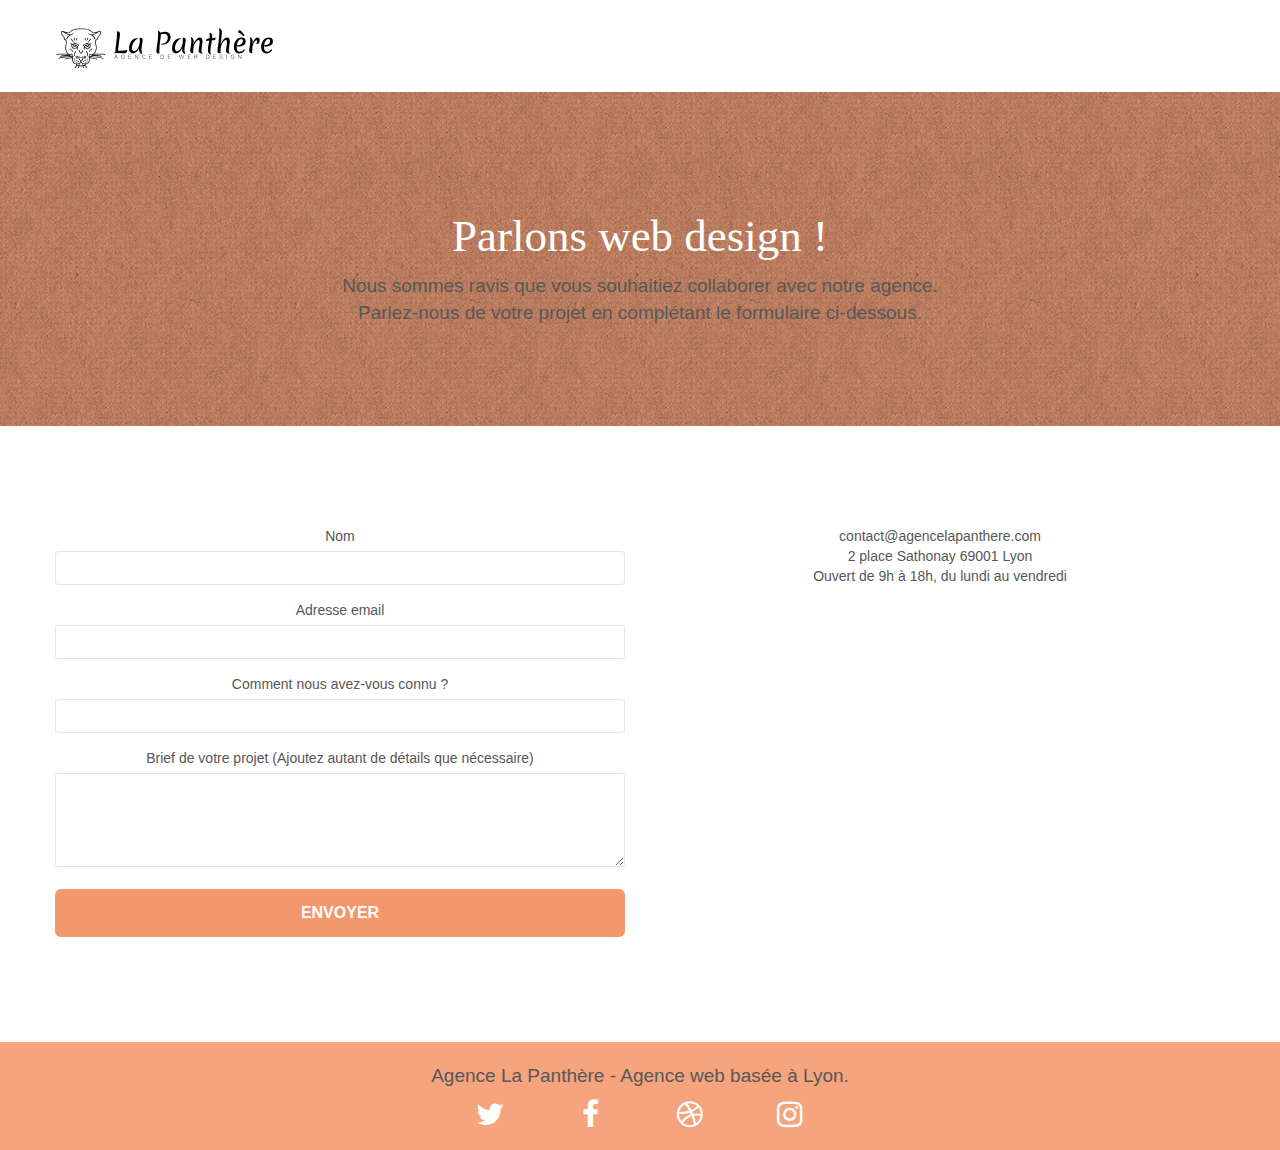
==== page2.html @ 65e898bb "first commit" ====
<!doctype html>
<html lang="fr">

<head>
	<meta charset="utf-8">
	<meta name="robot" content="index, follow">
	<meta name="description"
		content="La Panthère est une agence de web design, basée à Lyon, qui aide les entreprises à devenir attractives et visibles sur internet. Une bonne communication est la clé du succès.">
	<meta name="viewport" content="width=device-width, initial-scale=1.0, viewport-fit=cover">
	<link rel="shortcut icon" type="image/png" href="favicon.jpg">

	<link rel="stylesheet" type="text/css" href="./css/bootstrap.css">
	<link rel="stylesheet" type="text/css" href="style.css">
	<link rel="stylesheet" type="text/css" href="./css/font-awesome.css">
	<link rel="stylesheet" type="text/css" href="./css/et-line.css">


	<script src="./js/jquery-2.1.0.js"></script>
	<script src="./js/bootstrap.js"></script>
	<script src="./js/blocs.js"></script>
	<script src="./js/jqBootstrapValidation.js"></script>
	<script src="./js/formHandler.js"></script>
	<title>page2</title>

</head>

<body>
	<div class="page-container">
		<div class="bloc bgc-white l-bloc " id="bloc-0">
			<div class="container bloc-sm">
				<nav class="navbar row">
					<div class="navbar-header">
						<a class="navbar-brand" href="index.html"><img src="img/agence-la-panthere-monochrome.svg"
								alt="atlanta web design logo" height="40" /></a>
					</div>

				</nav>
			</div>
		</div>

		<div class="bloc bg-dots-bg bg-repeat bgc-atomic-tangerine d-bloc bloc-bg-texture texture-paper" id="bloc-6">
			<div class="container bloc-lg">
				<div class="row">
					<div class="col-sm-12 black">
						<h1 class="text-center hero-bloc-text">
							Parlons web design !
						</h1>
						<p class="text-center mg-lg tc-white tight-width-whitespace black">
							Nous sommes ravis que vous souhaitiez collaborer avec notre agence.<br>
							Parlez-nous de votre projet en complétant le formulaire ci-dessous.
						</p>
					</div>
				</div>
			</div>
		</div>
		<div class="bloc bgc-white l-bloc" id="bloc-7">
			<div class="container bloc-lg">
				<div class="row">
					<div class="col-sm-6">
						<form id="form_1" novalidate success-msg="Your message has been sent."
							fail-msg="Sorry it seems that our mail server is not responding, Sorry for the inconvenience!">
							<div class="form-group">
								<label for="name">
									Nom
								</label>
								<input id="name" class="form-control" required />
							</div>
							<div class="form-group">
								<label for="mail">
									Adresse email
								</label>
								<input id="email" class="form-control" type="email" required />
							</div>
							<div class="form-group">
								<label for="init">
									Comment nous avez-vous connu ?
								</label>
								<input class="form-control" type="email" required id="input_504" />
							</div>
							<div class="form-group">
								<label for="brief">
									Brief de votre projet (Ajoutez autant de détails que nécessaire)<br>
								</label><textarea id="message" class="form-control" rows="4" cols="50"
									required></textarea>
							</div>
							<button class="bloc-button btn btn-lg btn-block cta-hero btn-atomic-tangerine"
								type="submit">
								Envoyer
							</button>
						</form>
					</div>
					<div class="col-sm-6">
						<p>
							contact@agencelapanthere.com<br>2 place Sathonay 69001 Lyon<br>Ouvert de 9h à 18h, du lundi
							au vendredi<br>
						</p>
					</div>
				</div>
			</div>
		</div>
		<a class="bloc-button btn btn-d scrollToTop" onclick="scrollToTarget('1')"><span
				class="fa fa-chevron-up"></span></a>
		<div class="bloc bgc-atomic-tangerine d-bloc" id="bloc-8">
			<div class="container bloc-sm">
				<div class="row">
					<div class="col-sm-12">
						<p class="text-center black">
							Agence La Panthère - Agence web basée à Lyon.<br>
						</p>
						<div class="row row-no-gutters social">
							<div class="col-sm-3">
								<div class="text-center">
									<a class="social" href="https://twitter.com/?lang=fr"><span
											class="fa fa-twitter icon-md"></span></a>
								</div>
							</div>
							<div class="col-sm-3">
								<div class="text-center">
									<a class="social" href="https://fr-fr.facebook.com/"><span
											class="fa fa-facebook icon-md"></span></a>
								</div>
							</div>
							<div class="col-sm-3">
								<div class="text-center">
									<a class="social" href="https://dribbble.com/"><span
											class="fa fa-dribbble icon-md"></span></a>
								</div>
							</div>
							<div class="col-sm-3">
								<div class="text-center">
									<a class="social" href="https://www.instagram.com/?hl=fr"><span
											class="fa fa-instagram icon-md"></span></a>
								</div>
							</div>
						</div>
					</div>
				</div>
			</div>
		</div>
	</div>
</body>

</html>
---- style.css ----
body {
    margin: 0;
    padding: 0;
    background: #FFF;
    overflow-x: hidden;
    -webkit-font-smoothing: antialiased;
    -moz-osx-font-smoothing: grayscale;
}

a,
button {
    transition: all .3s ease-in-out;
    outline: none!important;
}

a:hover {
    text-decoration: none;
    cursor: pointer;
}

#page-loading-blocs-notifaction {
    position: fixed;
    top: 0;
    bottom: 0;
    width: 100%;
    z-index: 100000;
    background: #FFFFFF url("img/pageload-spinner.gif") no-repeat center center;
}

.bloc {
    width: 100%;
    clear: both;
    background: 50% 50% no-repeat;
    padding: 0 50px;
    -webkit-background-size: cover;
    -moz-background-size: cover;
    -o-background-size: cover;
    background-size: cover;
    position: relative;
}

.bloc .container {
    padding-left: 0;
    padding-right: 0;
}

.bloc-lg {
    text-align: center;
    display: block;
    padding: 100px 50px;
}

.bloc-md {
    padding: 50px;
}

.bloc-sm {
    padding: 20px 50px;
}

.bg-center,
.bg-l-edge,
.bg-r-edge,
.bg-t-edge,
.bg-b-edge,
.bg-tl-edge,
.bg-bl-edge,
.bg-tr-edge,
.bg-br-edge,
.bg-repeat {
    -webkit-background-size: auto!important;
    -moz-background-size: auto!important;
    -o-background-size: auto!important;
    background-size: auto!important;
}

.bg-repeat {
    background: repeat;
}

.bg-t-edge {
    background: top no-repeat;
}

.bloc-bg-texture::before {
    content: "";
    background-size: 2px 2px;
    position: absolute;
    top: 0;
    bottom: 0;
    left: 0;
    right: 0;
}

.texture-paper::before {
    background: url("img/texture-paper.png");
    background-size: 280px 280px;
}

.b-parallax {
    background-attachment: fixed;
}

.d-bloc {
    color: black;
}

.d-bloc button:hover {
    color: black;
}

.d-bloc .icon-round,
.d-bloc .icon-square,
.d-bloc .icon-rounded,
.d-bloc .icon-semi-rounded-a,
.d-bloc .icon-semi-rounded-b {
    border-color: black;
}

.d-bloc .divider-h span {
    border-color: black;
}
/*
.d-bloc .a-btn,
.d-bloc .navbar a,
.d-bloc .navbar-brand,
.d-bloc a .icon-sm,
.d-bloc a .icon-md,
.d-bloc a .icon-lg,
.d-bloc a .icon-xl,
.d-bloc h1 a,
/*.d-bloc h2 a,*/
.d-bloc h3 a,
.d-bloc h4 a,
.d-bloc h5 a,
.d-bloc h6 a,
.d-bloc p a {
    color: black;
}
*/
.d-bloc .a-btn:hover,
.d-bloc .navbar a:hover,
.d-bloc .navbar-brand:hover,
.d-bloc a:hover .icon-sm,
.d-bloc a:hover .icon-md,
.d-bloc a:hover .icon-lg,
.d-bloc a:hover .icon-xl,
.d-bloc h1 a:hover,
.d-bloc h2 a:hover,
.d-bloc h3 a:hover,
.d-bloc h4 a:hover,
.d-bloc h5 a:hover,
.d-bloc h6 a:hover,
.d-bloc p a:hover {
    color: rgba(255, 255, 255, 1);
}

.d-bloc .navbar-toggle .icon-bar {
    background: rgba(255, 255, 255, 1);
}

.d-bloc .btn-wire,
.d-bloc .btn-wire:hover {
    color: rgba(255, 255, 255, 1);
    border-color: rgba(255, 255, 255, 1);
}

.d-bloc .panel {
    color: rgba(0, 0, 0, .5);
}

.d-bloc .panel button:hover {
    color: rgba(0, 0, 0, .7);
}

.d-bloc .panel icon {
    border-color: rgba(0, 0, 0, .7);
}

.d-bloc .panel .divider-h span {
    border-color: rgba(0, 0, 0, .1);
}

.d-bloc .panel .a-btn {
    color: rgba(0, 0, 0, .6);
}

.d-bloc .panel .a-btn:hover {
    color: rgba(0, 0, 0, 1);
}

.d-bloc .panel .btn-wire,
.d-bloc .panel .btn-wire:hover {
    color: rgba(0, 0, 0, .7);
    border-color: rgba(0, 0, 0, .3);
}

.d-bloc .panel,
.l-bloc {
    color: rgba(0, 0, 0, .5);
}

.d-bloc .panel button:hover,
.l-bloc button:hover {
    color: rgba(0, 0, 0, .7);
}

.l-bloc .icon-round,
.l-bloc .icon-square,
.l-bloc .icon-rounded,
.l-bloc .icon-semi-rounded-a,
.l-bloc .icon-semi-rounded-b {
    border-color: rgba(0, 0, 0, .7);
}

.d-bloc .panel .divider-h span,
.l-bloc .divider-h span {
    border-color: rgba(0, 0, 0, .1);
}

.d-bloc .panel .a-btn,
.l-bloc .a-btn,
.l-bloc .navbar a,
.l-bloc .navbar-brand,
.l-bloc a .icon-sm,
.l-bloc a .icon-md,
.l-bloc a .icon-lg,
.l-bloc a .icon-xl,
.l-bloc h1 a,
.l-bloc h2 a,
.l-bloc h3 a,
.l-bloc h4 a,
.l-bloc h5 a,
.l-bloc h6 a,
.l-bloc p a {
    color: rgba(0, 0, 0, .6);
}

.d-bloc .panel .a-btn:hover,
.l-bloc .a-btn:hover,
.l-bloc .navbar a:hover,
.l-bloc .navbar-brand:hover,
.l-bloc a:hover .icon-sm,
.l-bloc a:hover .icon-md,
.l-bloc a:hover .icon-lg,
.l-bloc a:hover .icon-xl,
.l-bloc h1 a:hover,
.l-bloc h2 a:hover,
.l-bloc h3 a:hover,
.l-bloc h4 a:hover,
.l-bloc h5 a:hover,
.l-bloc h6 a:hover,
.l-bloc p a:hover {
    color: rgba(0, 0, 0, 1);
}

.l-bloc .navbar-toggle .icon-bar {
    color: rgba(0, 0, 0, .6);
}

.d-bloc .panel .btn-wire,
.d-bloc .panel .btn-wire:hover,
.l-bloc .btn-wire,
.l-bloc .btn-wire:hover {
    color: rgba(0, 0, 0, .7);
    border-color: rgba(0, 0, 0, .3);
}

.voffset {
    margin-top: 30px;
}

.voffset-lg {
    margin-top: 80px;
}

.row-no-gutters {
    margin-right: 0;
    margin-left: 0;
}
.col-sm-12 {
    color: #FFFFFF;
}

.col-sm-3 {
    color: #575757;
}
.fa {
    color: white;
}
.black {
    color: #000000;
    font-size: 19px;
}

.row.row-no-gutters > [class^="col-"],
.row.row-no-gutters > [class*=" col-"] {
    padding-right: 0;
    padding-left: 0;
}

#bloc-1-hero h1 {
    font-size: 32px;
}

.navbar {
    margin-bottom: 0;
    z-index: 1;
}

.navbar-brand {
    height: auto;
    padding: 3px 15px;
    font-size: 25px;
    font-weight: normal;
    font-weight: 600;
    line-height: 44px;
}

.navbar-brand img {
    max-height: 200px;
    margin: 0 5px 0 0;
    display: inline;
}

.navbar-brand img[src$=svg] {
    min-width: 100px;
}

.nav-center .navbar-brand img {
    margin: 0;
}

.navbar .nav {
    padding-top: 2px;
    margin-right: 20px;
   float: right;
    z-index: 1;
}

.nav > li {
    float: left;
    margin-top: 4px;
    font-size: 16px;
    margin-right: 5px;
}

.navbar-nav .open .dropdown-menu > li > a {
    text-align: inherit;
}

.nav > li a:hover,
.nav > li a:focus {
    background: transparent;
}

.navbar-toggle {
    margin: 10px 10px 0 0;
    border: 0px;
}

.navbar-toggle:hover {
    background: transparent!important;
}

.navbar-toggle .icon-bar {
    background-color: rgba(0, 0, 0, .5);
    width: 26px;
}

.nav-invert .navbar .nav {
    float: left;
}

.nav-invert .navbar-header,
.nav-invert .navbar-brand {
    float: right;
    position: relative;
    z-index: 2;
}
.italic {
    font-style: italic;
    font-size: 20px;
}
.auteur {
    font-size: 20px;
  
}

.policetextimg {
    font-size: 20px;
}

.collaboration {
    font-size: 16px;
}
.travail {
    font-size: 22px;
}

@media (min-width: 768px) {
    .site-navigation {
        position: absolute;
        top: 50%;
       right: 20px;
        transform: translate(0, -50%);
        -webkit-transform: translateY(-50%);
    }
    .nav > li .dropdown-menu a,
    .nav > li .dropdown-menu a:hover {
        color: #484848;
    }
    .nav-invert .site-navigation {
        left: 0;
        right: 0;
    }
    .nav-center {
        text-align: center;
    }
    .nav-center .navbar-header {
        width: 100%;
    }
    .nav-center .navbar-header,
    .nav-center .navbar-brand,
    .nav-center .nav > li {
        float: none;
        display: inline-block;
    }
    .nav-center .site-navigation {
        position: relative;
        width: 100%;
        right: 0;
        margin-right: 0px;
        margin-top: 20px;
    }
    .nav-center.mini-nav .navbar-toggle {
        float: none;
        margin: 10px auto 0;
    }
}

.nav > li > .dropdown a {
    background: none!important;
    display: block;
    padding: 14px 15px;
}

nav .caret {
    margin: 0 5px;
}

.dropdown-menu .dropdown-menu {
    top: -8px;
    left: 100%;
}

.dropdown-menu .dropmenu-flow-right {
    top: 100%;
    left: 0;
    margin-left: -1px;
    border-top-left-radius: 0;
    border-top-right-radius: 0;
}

.dropdown-menu .dropdown span {
    border: 4px solid black;
    border-top-color: transparent;
    border-right-color: transparent;
    border-bottom-color: transparent;
    margin: 6px -5px 0 0!important;
    float: right;
}

.mg-md {
    margin-top: 10px;
    margin-bottom: 20px;
    color: #FFF;
}

.mg-lg {
    margin-top: 10px;
    margin-bottom: 40px;
}

.btn {
    margin: 0 5px 5px 0;
}

.btn.pull-right {
    margin: 0 0 5px 5px;
}

.btn-d,
.btn-d:hover,
.btn-d:focus {
    color: #FFF;
    background: rgba(0, 0, 0, .3);
}

button {
    outline: none!important;
}

.btn-rd {
    border-radius: 40px;
}

.btn-clean {
    border: 1px solid rgba(0, 0, 0, .08);
    border-bottom-color: rgba(0, 0, 0, .1);
    text-shadow: 0 1px 0 rgba(0, 0, 1, .1);
    box-shadow: 0 1px 3px rgba(0, 0, 1, .25), inset 0 1px 0 0 rgba(255, 255, 255, .15);
}

.icon-md {
    font-size: 30px!important;
}

.icon-lg {
    font-size: 60px!important;
}

.sm-shadow {
    text-shadow: 0 1px 2px rgba(0, 0, 0, .3);
}

.panel-sq,
.panel-sq .panel-heading,
.panel-sq .panel-footer {
    border-radius: 0;
}

.panel-rd {
    border-radius: 30px;
}

.panel-rd .panel-heading {
    border-radius: 29px 29px 0 0;
}

.panel-rd .panel-footer {
    border-radius: 0 0 29px 29px;
}

.form-control {
    border-color: rgba(0, 0, 0, .1);
    box-shadow: none;
}

.scrollToTop {
    width: 40px;
    height: 40px;
    position: fixed;
    bottom: 20px;
    right: 20px;
    opacity: 0;
    z-index: 500;
    transition: all .3s ease-in-out;
}

.scrollToTop span {
    margin-top: 6px;
}

.showScrollTop {
    font-size: 14px;
    opacity: 1;
}

a[data-lightbox] {
    position: relative;
    display: block;
    text-align: center;
}

a[data-lightbox]:hover::before {
    content: "+";
    font-family: "HelveticaNeue-Light", "Helvetica Neue Light", "Helvetica Neue", Helvetica, Arial;
    font-size: 32px;
    width: 50px;
    height: 50px;
    margin-left: -25px;
    border-radius: 50%;
    background: rgba(0, 0, 0, .6);
    color: #FFF;
    font-weight: 100;
    z-index: 1;
    position: absolute;
    top: 50%;
    transform: translateY(-50%);
    -webkit-transform: translateY(-50%);
}

a[data-lightbox]:hover img {
    opacity: 0.6;
    -webkit-animation-fill-mode: none;
    animation-fill-mode: none;
}

#lightbox-modal {
    display: flex;
    align-items: center;
}

#lightbox-modal .modal-dialog {
    width: 90%;
    max-width: 900px;
    margin: 0 auto 0;
}

#lightbox-modal .modal-dialog img {
    max-height: 90vh;
    margin: 0 auto;
}

.lightbox-caption {
    padding: 20px;
    color: #FFF;
    background: rgba(0, 0, 0, .5);
    position: absolute;
    left: 15px;
    right: 15px;
    bottom: 5px;
}

.close-lightbox {
    color: #FFF;
    font-size: 30px;
    position: absolute;
    top: 20px;
    right: 20px;
    z-index: 20;
    background: rgba(0, 0, 0, .5);
    border: none;
    line-height: 30px;
    padding: 0 9px 5px;
    opacity: 0.3;
}

.close-lightbox:hover,
.next-lightbox:hover,
.prev-lightbox:hover {
    opacity: 1.0;
    color: #FFF;
}

.next-lightbox,
.prev-lightbox {
    font-size: 20px;
    color: rgba(255, 255, 255, .9);
    background: rgba(0, 0, 0, .5);
    transition: all .2s ease-in-out;
    position: absolute;
    top: 45%;
    z-index: 1;
    opacity: 0.4;
}

.next-lightbox {
    padding: 6px 8px 1px 13px;
    right: 25px;
}

.prev-lightbox {
    padding: 6px 13px 1px 10px;
    left: 25px;
}

.snapshot-lb .modal-body {
    padding-bottom: 45px;
}

.snapshot-lb .lightbox-caption {
    padding: 0;
    color: rgba(0, 0, 0, .5);
    background: none;
}


/*h2,*/
h3,
h4,
h5,
h6,
p,
label,
.btn,
a {
    font-family: "helvetica";
    font-weight: 400;
    color: #575757!important;
}

.hero-bloc-text {
    font-size: 45px;
    color: black;
}

.hero-bloc-text-sub {
    font-size: 40px;
}

.statement-bloc-text {
    line-height: 26px;
    font-style: italic;
    font-size: 20px;
    text-align: center;
    font-weight: lighter;
    max-width: 520px;
    margin: auto auto auto auto;
}

p {
    font-size: 14px;
}
.blanc {
    color: #FFFFFF;
}

.tight-width-whitespace {
    max-width: 600px;
    margin: auto auto auto auto;
}

h1 {
    font-size: 40px;
    font-family: "Open Sans";
}

.cta-hero {
    margin-top: 22px;
    color: #FFFFFF!important;
    text-transform: uppercase;
    padding: 12px 28px 12px 28px;
    font-size: 16px;
    font-weight: 700;
}

.social {
    max-width: 400px;
    margin: auto auto auto auto;
    color: #000000;
}

h2 {
    font-size: 22px;
    line-height: 1.4em;
    color: #FFFFFF;
}

h3 {
    font-size: 15px;
    text-transform: uppercase;
    font-weight: 700;
    color: #333333!important;
}

.med-width-whitespace {
    max-width: 800px;
    margin: auto auto auto auto;
    box-shadow: 0px 0px 0px #000000;
}

h1 {
    color: white!important;
}

h4 {
    color: #333333!important;
}

.icons {
    margin-bottom: 14px;
    margin-top: 24px;
}

.white {
    color: #FFFFFF!important;
}

.portfolio-thumb {
    margin-bottom: 24px;
}

.portfolio-row {
    margin-bottom: 44px;
    margin-top: 50px;
}

.avatar {
    box-shadow: 0px 4px 9px rgba(0, 0, 0, 0.3);
}

.black-background {
    background-color: rgba(165, 147, 99, 0.7);
    padding: 40px 40px 40px 40px;
}

.bold-link {
    font-weight: 900;
    text-decoration: underline!important;
}

.bgc-white {
    background-color: #FFFFFF;
}

.bgc-dark-slate-blue {
    background-color: #364577;
}

.bgc-atomic-tangerine {
    background-color: #f5a47e;
}

h1 {
    color: #FFFFFF;
    z-index: 1;
}

.tc-white {
    color: white;
}
.legende {
    font-size: 20px;
}

.btn-atomic-tangerine {
    background: #F3976C;
    color: #FFFFFF!important;
}

.btn-atomic-tangerine:hover {
    background: #c27956!important;
    color: #FFFFFF!important;
}

.ltc-white {
    color: #FFFFFF!important;
}

.ltc-white:hover {
    color: #cccccc!important;
}

.ltc-atomic-tangerine {
    color: #c27956!important;
}

.ltc-atomic-tangerine:hover {
    color: #c27956!important;
}

.icon-dark-slate-blue {
    color: #364577!important;
    border-color: #364577!important;
}

.bg-dots-bg {
    background-image: url("img/dots-bg.png");
}

.bg-lines-h2-bg {
    background-image: url("img/lines-h2-bg.png");
}

.bg-banniere {
    background-image: url("img/agence-la-panthere.jpg");
}

.bg-presentation {
    background-image: url("img/image-de-presentation.jpg");
}

@media (max-width: 1024px) {
    .bloc {
        padding-left: 20px;
        padding-right: 20px;
    }
    .bloc.full-width-bloc,
    .bloc-tile-2.full-width-bloc .container,
    .bloc-tile-3.full-width-bloc .container,
    .bloc-tile-4.full-width-bloc .container {
        padding-left: 0;
        padding-right: 0;
    }
}

@media (max-width: 992px) and (min-width: 768px) {
    .navbar .nav {
        max-width: 80%
    }
    .nav-center.navbar .nav {
        max-width: 100%
    }
}

@media only screen and (min-width: 768px) and (max-width: 1024px) and (orientation: landscape) {
    .b-parallax {
        background-attachment: scroll;
    }
}

@media only screen and (min-width: 1024px) and (max-width: 1366px) and (-webkit-min-device-pixel-ratio: 1.5) {
    .b-parallax {
        background-attachment: scroll;
    }
}

@media (max-width: 991px) {
    .container {
        width: 100%;
    }
    .b-parallax {
        background-attachment: scroll;
    }
    .page-container,
    #hero-bloc {
        overflow-x: hidden;
        position: relative;
    }
    .bloc {
        padding-left: constant(safe-area-inset-left);
        padding-right: constant(safe-area-inset-right);
    }
    .bloc-group,
    .bloc-group .bloc {
        display: block;
        width: 100%;
    }
    .bloc-fill-screen .fill-bloc-top-edge,
    .bloc-fill-screen .fill-bloc-bottom-edge {
        padding: 0 20px;
        padding-left: constant(safe-area-inset-left);
        padding-right: constant(safe-area-inset-right);
    }
}

@media (max-width: 767px) {
    .page-container {
        overflow-x: hidden;
        position: relative;
    }
    h1,
    h2,
    h3,
    h4,
    h5,
    h6,
    p,
    #disqus_thread {
        padding-left: 10px!important;
        padding-right: 10px!important;
    }
    .b-parallax {
        background-attachment: scroll;
    }
    .navbar .nav {
        padding-top: 0;
        border-top: 1px solid rgba(0, 0, 0, .2);
        float: none!important;
    }
    .navbar.row {
        margin-left: 0;
        margin-right: 0;
    }
    .site-navigation {
        position: inherit;
        transform: none;
        -webkit-transform: none;
        -ms-transform: none;
    }
    .nav > li {
        margin-top: 0;
        border-bottom: 1px solid rgba(0, 0, 0, .1);
        background: rgba(0, 0, 0, .05);
        text-align: left;
        padding-left: 15px;
        width: 100%;
    }
    .nav > li:hover {
        background: rgba(0, 0, 0, .08);
    }
    .dropdown .dropdown a .caret {
        float: none;
        margin: 5px 0 0 10px!important;
        border: 4px solid black;
        border-bottom-color: transparent;
        border-right-color: transparent;
        border-left-color: transparent;
    }
    #hero-bloc .navbar .nav {
        background: rgba(0, 0, 0, .8);
    }
    #hero-bloc .navbar .nav a {
        color: rgba(255, 255, 255, .6);
    }
    .hero {
        padding: 50px 0;
    }
    .hero-nav {
        left: -1px;
        right: -1px;
    }
    .navbar-collapse {
        padding: 0;
        margin-right: 8px;
        overflow-x: hidden;
        -webkit-box-shadow: none;
        box-shadow: none;
    }
    .navbar-brand img {
        max-height: 40px;
        width: auto;
    }
    .nav-invert .navbar-header {
        float: none;
        width: 100%;
    }
    .nav-invert .navbar-toggle {
        float: left;
        margin-left: 10px;
    }
    .bloc {
        padding-left: 0;
        padding-right: 0;
    }
    .bloc-xxl,
    .bloc-xl,
    .bloc-lg {
        padding: 40px 0;
    }
    .bloc-sm,
    .bloc-md {
        padding-left: 0;
        padding-right: 0;
    }
    .bloc-tile-2 .container,
    .bloc-tile-3 .container,
    .bloc-tile-4 .container,
    .bloc-fill-screen .fill-bloc-top-edge,
    .bloc-fill-screen .fill-bloc-bottom-edge {
        padding-left: 0;
        padding-right: 0;
    }
    .a-block {
        padding: 0 10px;
    }
    .btn-dwn {
        display: none;
    }
    .voffset {
        margin-top: 5px;
    }
    .voffset-md {
        margin-top: 20px;
    }
    .voffset-lg {
        margin-top: 30px;
    }
    form {
        padding: 5px;
    }
    .close-lightbox {
        display: inline-block;
    }
    .blocsapp-device-iphone5 {
        background-size: 216px 425px;
        padding-top: 60px;
        width: 216px;
        height: 425px;
    }
    .blocsapp-device-iphone5 img {
        width: 180px;
        height: 320px;
    }
}

@media (max-width: 400px) {
    .bloc {
        padding-left: 0;
        padding-right: 0;
    }
}

@media (max-width: 767px) {
    .bloc-mob-center-text {
        text-align: center;
    }
}
---- css/et-line.css ----
@font-face {
    font-family: et-line;
    src: url(../fonts/et-line.eot);
    src: url(../fonts/et-line.eot?#iefix) format('embedded-opentype'), url(../fonts/et-line.woff) format('woff'), url(../fonts/et-line.ttf) format('truetype'), url(../fonts/et-line.svg#et-line) format('svg');
    font-weight: 400;
    font-style: normal
}

.et-icon-adjustments,
.et-icon-alarmclock,
.et-icon-anchor,
.et-icon-aperture,
.et-icon-attachment,
.et-icon-bargraph,
.et-icon-basket,
.et-icon-beaker,
.et-icon-bike,
.et-icon-book-open,
.et-icon-briefcase,
.et-icon-browser,
.et-icon-calendar,
.et-icon-camera,
.et-icon-caution,
.et-icon-chat,
.et-icon-circle-compass,
.et-icon-clipboard,
.et-icon-clock,
.et-icon-cloud,
.et-icon-compass,
.et-icon-desktop,
.et-icon-dial,
.et-icon-document,
.et-icon-documents,
.et-icon-download,
.et-icon-dribbble,
.et-icon-edit,
.et-icon-envelope,
.et-icon-expand,
.et-icon-facebook,
.et-icon-flag,
.et-icon-focus,
.et-icon-gears,
.et-icon-genius,
.et-icon-gift,
.et-icon-global,
.et-icon-globe,
.et-icon-googleplus,
.et-icon-grid,
.et-icon-happy,
.et-icon-hazardous,
.et-icon-heart,
.et-icon-hotairballoon,
.et-icon-hourglass,
.et-icon-key,
.et-icon-laptop,
.et-icon-layers,
.et-icon-lifesaver,
.et-icon-lightbulb,
.et-icon-linegraph,
.et-icon-linkedin,
.et-icon-lock,
.et-icon-magnifying-glass,
.et-icon-map,
.et-icon-map-pin,
.et-icon-megaphone,
.et-icon-mic,
.et-icon-mobile,
.et-icon-newspaper,
.et-icon-notebook,
.et-icon-paintbrush,
.et-icon-paperclip,
.et-icon-pencil,
.et-icon-phone,
.et-icon-picture,
.et-icon-pictures,
.et-icon-piechart,
.et-icon-presentation,
.et-icon-pricetags,
.et-icon-printer,
.et-icon-profile-female,
.et-icon-profile-male,
.et-icon-puzzle,
.et-icon-quote,
.et-icon-recycle,
.et-icon-refresh,
.et-icon-ribbon,
.et-icon-rss,
.et-icon-sad,
.et-icon-scissors,
.et-icon-scope,
.et-icon-search,
.et-icon-shield,
.et-icon-speedometer,
.et-icon-strategy,
.et-icon-streetsign,
.et-icon-tablet,
.et-icon-target,
.et-icon-telescope,
.et-icon-toolbox,
.et-icon-tools,
.et-icon-tools-2,
.et-icon-trophy,
.et-icon-tumblr,
.et-icon-twitter,
.et-icon-upload,
.et-icon-video,
.et-icon-wallet,
.et-icon-wine {
    font-family: et-line;
    speak: none;
    font-style: normal;
    font-weight: 400;
    font-variant: normal;
    text-transform: none;
    line-height: 1;
    -webkit-font-smoothing: antialiased;
    -moz-osx-font-smoothing: grayscale;
    display: inline-block
}

.et-icon-mobile:before {
    content: "\e000"
}

.et-icon-laptop:before {
    content: "\e001"
}

.et-icon-desktop:before {
    content: "\e002"
}

.et-icon-tablet:before {
    content: "\e003"
}

.et-icon-phone:before {
    content: "\e004"
}

.et-icon-document:before {
    content: "\e005"
}

.et-icon-documents:before {
    content: "\e006"
}

.et-icon-search:before {
    content: "\e007"
}

.et-icon-clipboard:before {
    content: "\e008"
}

.et-icon-newspaper:before {
    content: "\e009"
}

.et-icon-notebook:before {
    content: "\e00a"
}

.et-icon-book-open:before {
    content: "\e00b"
}

.et-icon-browser:before {
    content: "\e00c"
}

.et-icon-calendar:before {
    content: "\e00d"
}

.et-icon-presentation:before {
    content: "\e00e"
}

.et-icon-picture:before {
    content: "\e00f"
}

.et-icon-pictures:before {
    content: "\e010"
}

.et-icon-video:before {
    content: "\e011"
}

.et-icon-camera:before {
    content: "\e012"
}

.et-icon-printer:before {
    content: "\e013"
}

.et-icon-toolbox:before {
    content: "\e014"
}

.et-icon-briefcase:before {
    content: "\e015"
}

.et-icon-wallet:before {
    content: "\e016"
}

.et-icon-gift:before {
    content: "\e017"
}

.et-icon-bargraph:before {
    content: "\e018"
}

.et-icon-grid:before {
    content: "\e019"
}

.et-icon-expand:before {
    content: "\e01a"
}

.et-icon-focus:before {
    content: "\e01b"
}

.et-icon-edit:before {
    content: "\e01c"
}

.et-icon-adjustments:before {
    content: "\e01d"
}

.et-icon-ribbon:before {
    content: "\e01e"
}

.et-icon-hourglass:before {
    content: "\e01f"
}

.et-icon-lock:before {
    content: "\e020"
}

.et-icon-megaphone:before {
    content: "\e021"
}

.et-icon-shield:before {
    content: "\e022"
}

.et-icon-trophy:before {
    content: "\e023"
}

.et-icon-flag:before {
    content: "\e024"
}

.et-icon-map:before {
    content: "\e025"
}

.et-icon-puzzle:before {
    content: "\e026"
}

.et-icon-basket:before {
    content: "\e027"
}

.et-icon-envelope:before {
    content: "\e028"
}

.et-icon-streetsign:before {
    content: "\e029"
}

.et-icon-telescope:before {
    content: "\e02a"
}

.et-icon-gears:before {
    content: "\e02b"
}

.et-icon-key:before {
    content: "\e02c"
}

.et-icon-paperclip:before {
    content: "\e02d"
}

.et-icon-attachment:before {
    content: "\e02e"
}

.et-icon-pricetags:before {
    content: "\e02f"
}

.et-icon-lightbulb:before {
    content: "\e030"
}

.et-icon-layers:before {
    content: "\e031"
}

.et-icon-pencil:before {
    content: "\e032"
}

.et-icon-tools:before {
    content: "\e033"
}

.et-icon-tools-2:before {
    content: "\e034"
}

.et-icon-scissors:before {
    content: "\e035"
}

.et-icon-paintbrush:before {
    content: "\e036"
}

.et-icon-magnifying-glass:before {
    content: "\e037"
}

.et-icon-circle-compass:before {
    content: "\e038"
}

.et-icon-linegraph:before {
    content: "\e039"
}

.et-icon-mic:before {
    content: "\e03a"
}

.et-icon-strategy:before {
    content: "\e03b"
}

.et-icon-beaker:before {
    content: "\e03c"
}

.et-icon-caution:before {
    content: "\e03d"
}

.et-icon-recycle:before {
    content: "\e03e"
}

.et-icon-anchor:before {
    content: "\e03f"
}

.et-icon-profile-male:before {
    content: "\e040"
}

.et-icon-profile-female:before {
    content: "\e041"
}

.et-icon-bike:before {
    content: "\e042"
}

.et-icon-wine:before {
    content: "\e043"
}

.et-icon-hotairballoon:before {
    content: "\e044"
}

.et-icon-globe:before {
    content: "\e045"
}

.et-icon-genius:before {
    content: "\e046"
}

.et-icon-map-pin:before {
    content: "\e047"
}

.et-icon-dial:before {
    content: "\e048"
}

.et-icon-chat:before {
    content: "\e049"
}

.et-icon-heart:before {
    content: "\e04a"
}

.et-icon-cloud:before {
    content: "\e04b"
}

.et-icon-upload:before {
    content: "\e04c"
}

.et-icon-download:before {
    content: "\e04d"
}

.et-icon-target:before {
    content: "\e04e"
}

.et-icon-hazardous:before {
    content: "\e04f"
}

.et-icon-piechart:before {
    content: "\e050"
}

.et-icon-speedometer:before {
    content: "\e051"
}

.et-icon-global:before {
    content: "\e052"
}

.et-icon-compass:before {
    content: "\e053"
}

.et-icon-lifesaver:before {
    content: "\e054"
}

.et-icon-clock:before {
    content: "\e055"
}

.et-icon-aperture:before {
    content: "\e056"
}

.et-icon-quote:before {
    content: "\e057"
}

.et-icon-scope:before {
    content: "\e058"
}

.et-icon-alarmclock:before {
    content: "\e059"
}

.et-icon-refresh:before {
    content: "\e05a"
}

.et-icon-happy:before {
    content: "\e05b"
}

.et-icon-sad:before {
    content: "\e05c"
}

.et-icon-facebook:before {
    content: "\e05d"
}

.et-icon-twitter:before {
    content: "\e05e"
}

.et-icon-googleplus:before {
    content: "\e05f"
}

.et-icon-rss:before {
    content: "\e060"
}

.et-icon-tumblr:before {
    content: "\e061"
}

.et-icon-linkedin:before {
    content: "\e062"
}

.et-icon-dribbble:before {
    content: "\e063"
}
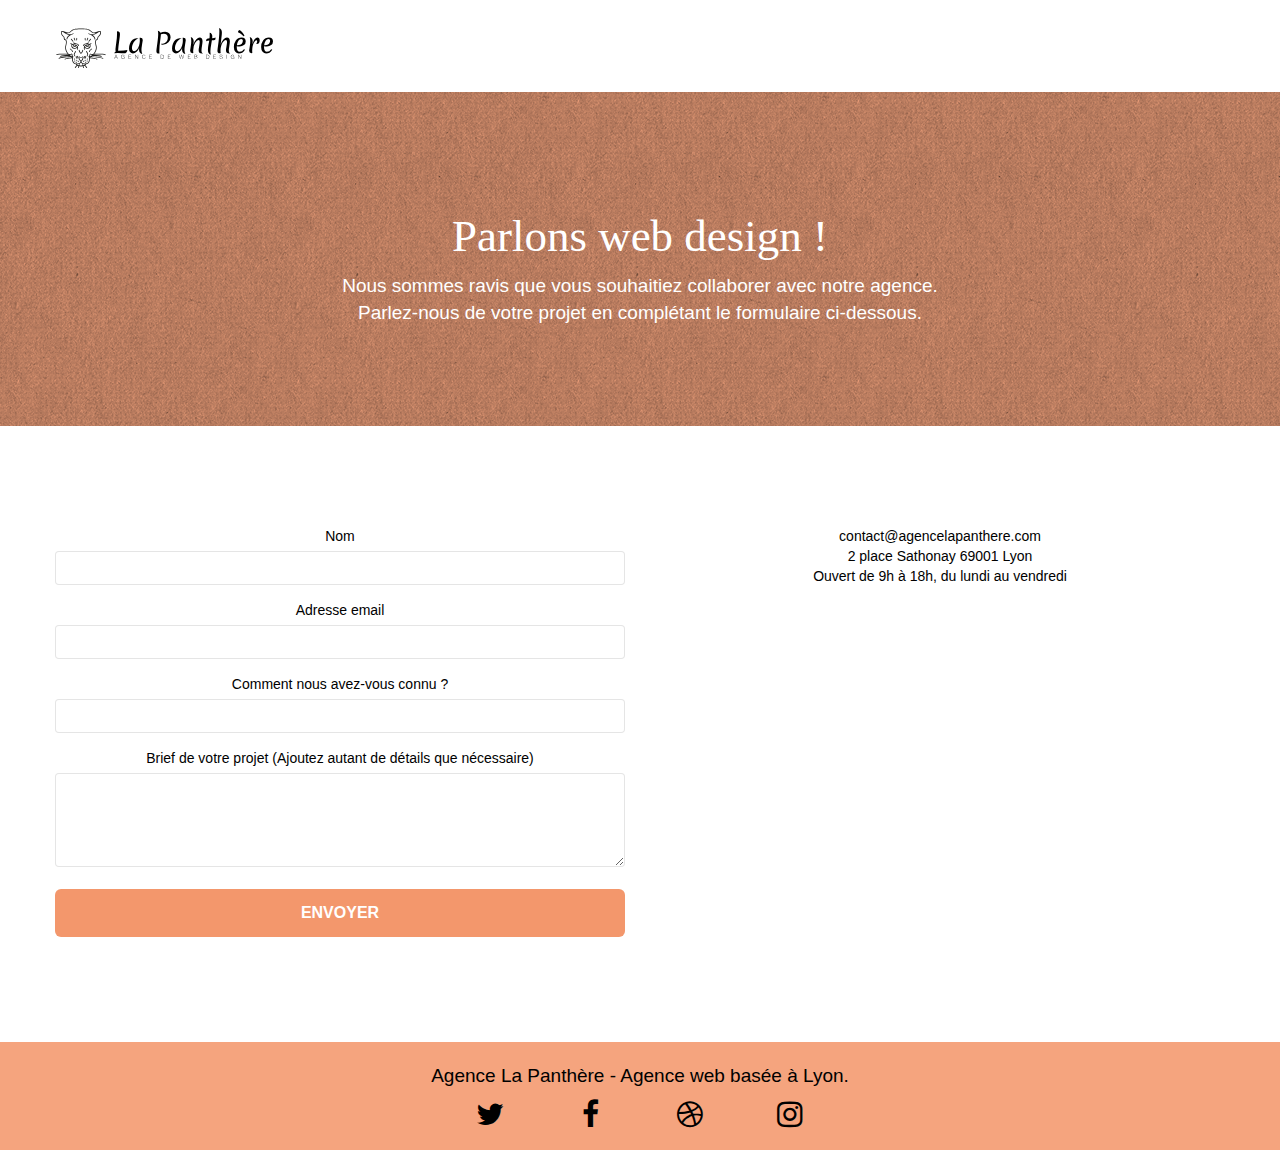
==== commit 471c3c35: "dernieres verifs" ====
--- a/page2.html
+++ b/page2.html
@@ -110,25 +110,25 @@
 						<div class="row row-no-gutters social">
 							<div class="col-sm-3">
 								<div class="text-center">
-									<a class="social" href="https://twitter.com/?lang=fr"><span
+									<a class="social" href="https://twitter.com/?lang=fr" aria-label="twitter"><span
 											class="fa fa-twitter icon-md"></span></a>
 								</div>
 							</div>
 							<div class="col-sm-3">
 								<div class="text-center">
-									<a class="social" href="https://fr-fr.facebook.com/"><span
+									<a class="social" href="https://fr-fr.facebook.com/" aria-label="facebook"><span
 											class="fa fa-facebook icon-md"></span></a>
 								</div>
 							</div>
 							<div class="col-sm-3">
 								<div class="text-center">
-									<a class="social" href="https://dribbble.com/"><span
+									<a class="social" href="https://dribbble.com/" aria-label="dribbble"><span
 											class="fa fa-dribbble icon-md"></span></a>
 								</div>
 							</div>
 							<div class="col-sm-3">
 								<div class="text-center">
-									<a class="social" href="https://www.instagram.com/?hl=fr"><span
+									<a class="social" href="https://www.instagram.com/?hl=fr" aria-label="instagram"><span
 											class="fa fa-instagram icon-md"></span></a>
 								</div>
 							</div>
--- a/style.css
+++ b/style.css
@@ -280,14 +280,14 @@
     margin-left: 0;
 }
 .col-sm-12 {
-    color: #FFFFFF;
+    color: black;
 }
 
 .col-sm-3 {
-    color: #575757;
+    color: black;
 }
 .fa {
-    color: white;
+    color: black;
 }
 .black {
     color: #000000;
@@ -689,7 +689,7 @@
 a {
     font-family: "helvetica";
     font-weight: 400;
-    color: #575757!important;
+    color: black;
 }
 
 .hero-bloc-text {
@@ -821,6 +821,10 @@
 
 .tc-white {
     color: white;
+}
+.size {
+    font-size: 30px;
+    
 }
 .legende {
     font-size: 20px;
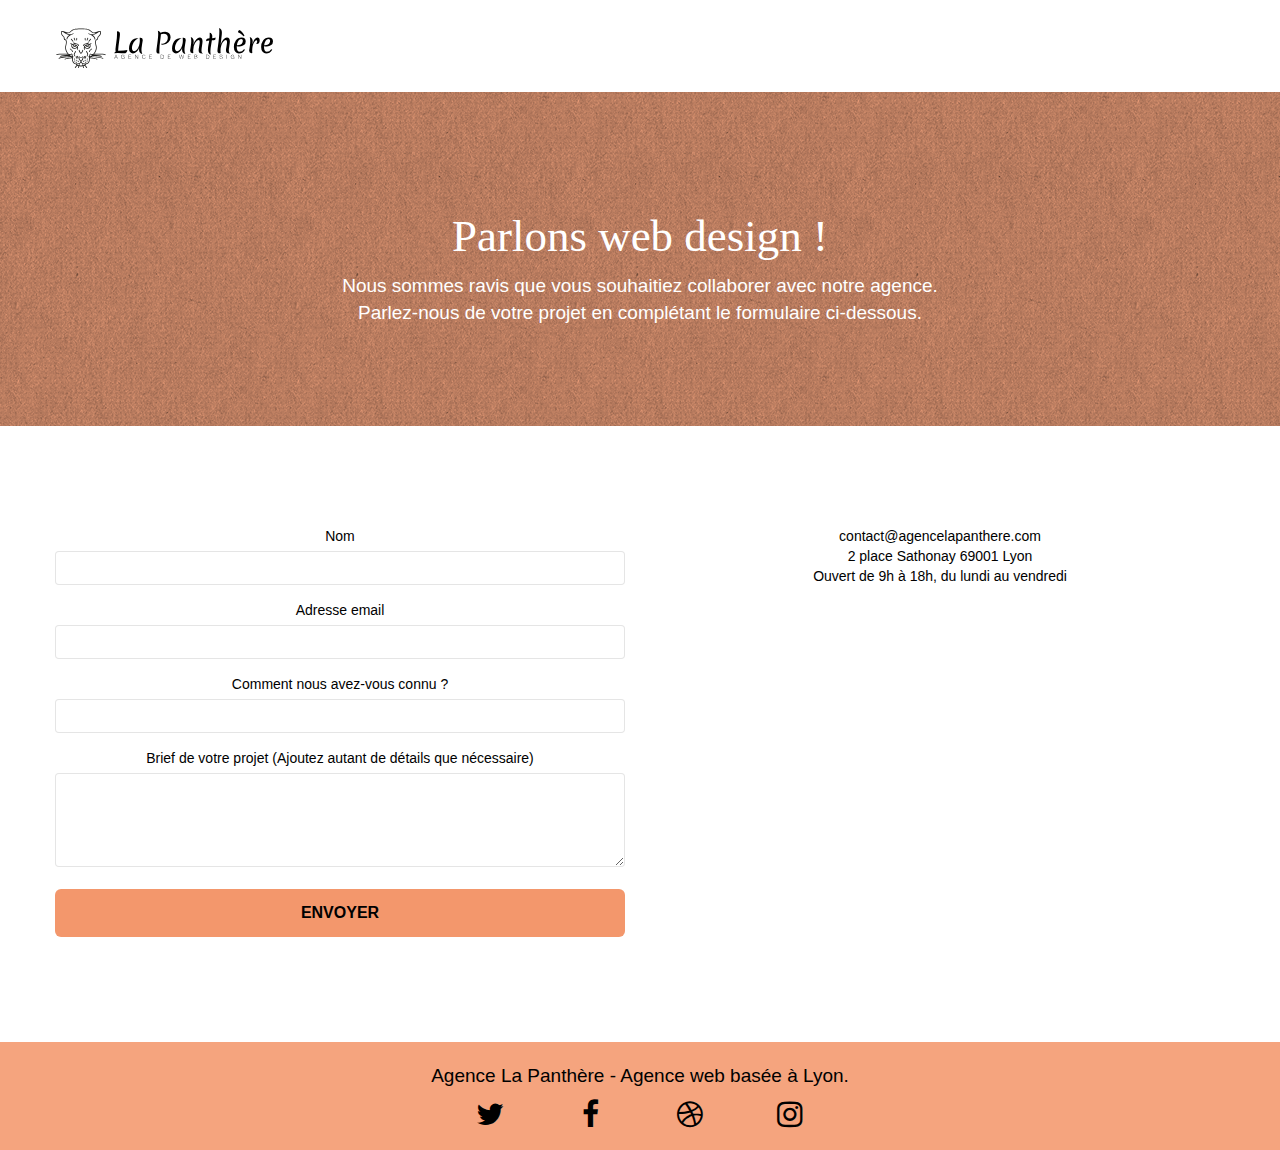
==== commit 37597cd3: "verifications finales" ====
--- a/page2.html
+++ b/page2.html
@@ -63,25 +63,25 @@
 								<label for="name">
 									Nom
 								</label>
-								<input id="name" class="form-control" required />
+								<input id="name" class="form-control" required="nom" />
 							</div>
 							<div class="form-group">
 								<label for="mail">
 									Adresse email
 								</label>
-								<input id="email" class="form-control" type="email" required />
+								<input id="email" class="form-control" type="email" required="e-mail" />
 							</div>
 							<div class="form-group">
 								<label for="init">
 									Comment nous avez-vous connu ?
 								</label>
-								<input class="form-control" type="email" required id="input_504" />
+								<input class="form-control" type="email" required="Comment nous avez-vous connu?" id="input_504" />
 							</div>
 							<div class="form-group">
 								<label for="brief">
 									Brief de votre projet (Ajoutez autant de détails que nécessaire)<br>
 								</label><textarea id="message" class="form-control" rows="4" cols="50"
-									required></textarea>
+									required="brief du projet"></textarea>
 							</div>
 							<button class="bloc-button btn btn-lg btn-block cta-hero btn-atomic-tangerine"
 								type="submit">
--- a/style.css
+++ b/style.css
@@ -730,7 +730,7 @@
 
 .cta-hero {
     margin-top: 22px;
-    color: #FFFFFF!important;
+    color: black;
     text-transform: uppercase;
     padding: 12px 28px 12px 28px;
     font-size: 16px;
@@ -832,7 +832,7 @@
 
 .btn-atomic-tangerine {
     background: #F3976C;
-    color: #FFFFFF!important;
+    color: black;
 }
 
 .btn-atomic-tangerine:hover {
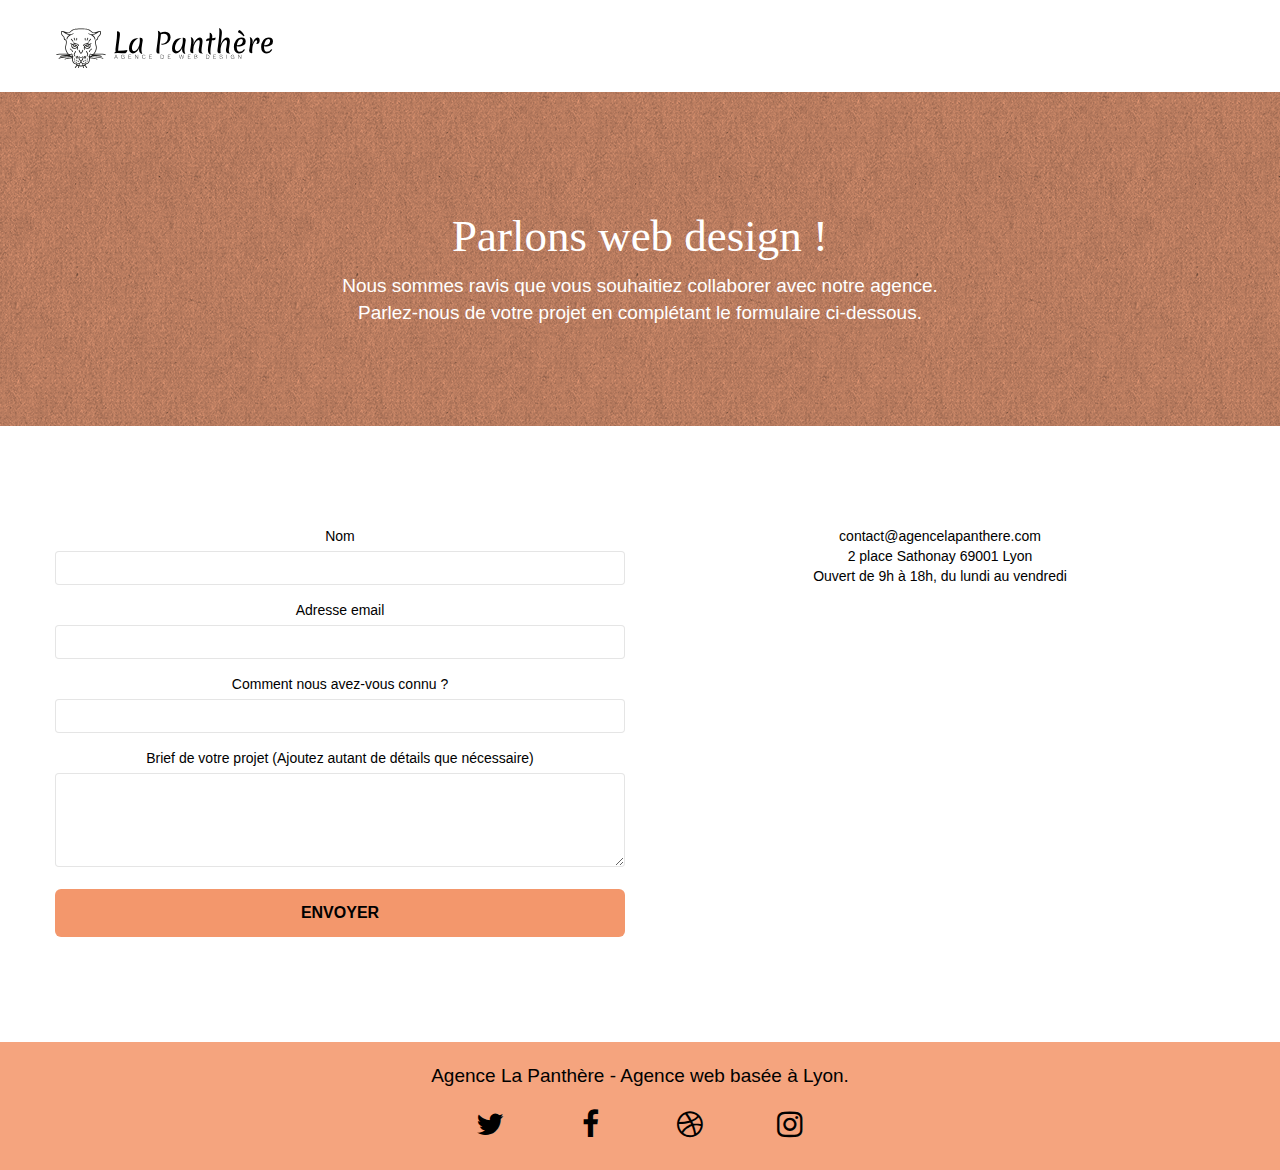
==== commit 96d9b636: "version finale" ====
--- a/page2.html
+++ b/page2.html
@@ -98,8 +98,8 @@
 				</div>
 			</div>
 		</div>
-		<a class="bloc-button btn btn-d scrollToTop" onclick="scrollToTarget('1')"><span
-				class="fa fa-chevron-up"></span></a>
+		<!--<a class="bloc-button btn btn-d scrollToTop" onclick="scrollToTarget('1')"><span
+				class="fa fa-chevron-up"></span></a>-->
 		<div class="bloc bgc-atomic-tangerine d-bloc" id="bloc-8">
 			<div class="container bloc-sm">
 				<div class="row">
--- a/style.css
+++ b/style.css
@@ -285,6 +285,7 @@
 
 .col-sm-3 {
     color: black;
+    padding: 10px;
 }
 .fa {
     color: black;
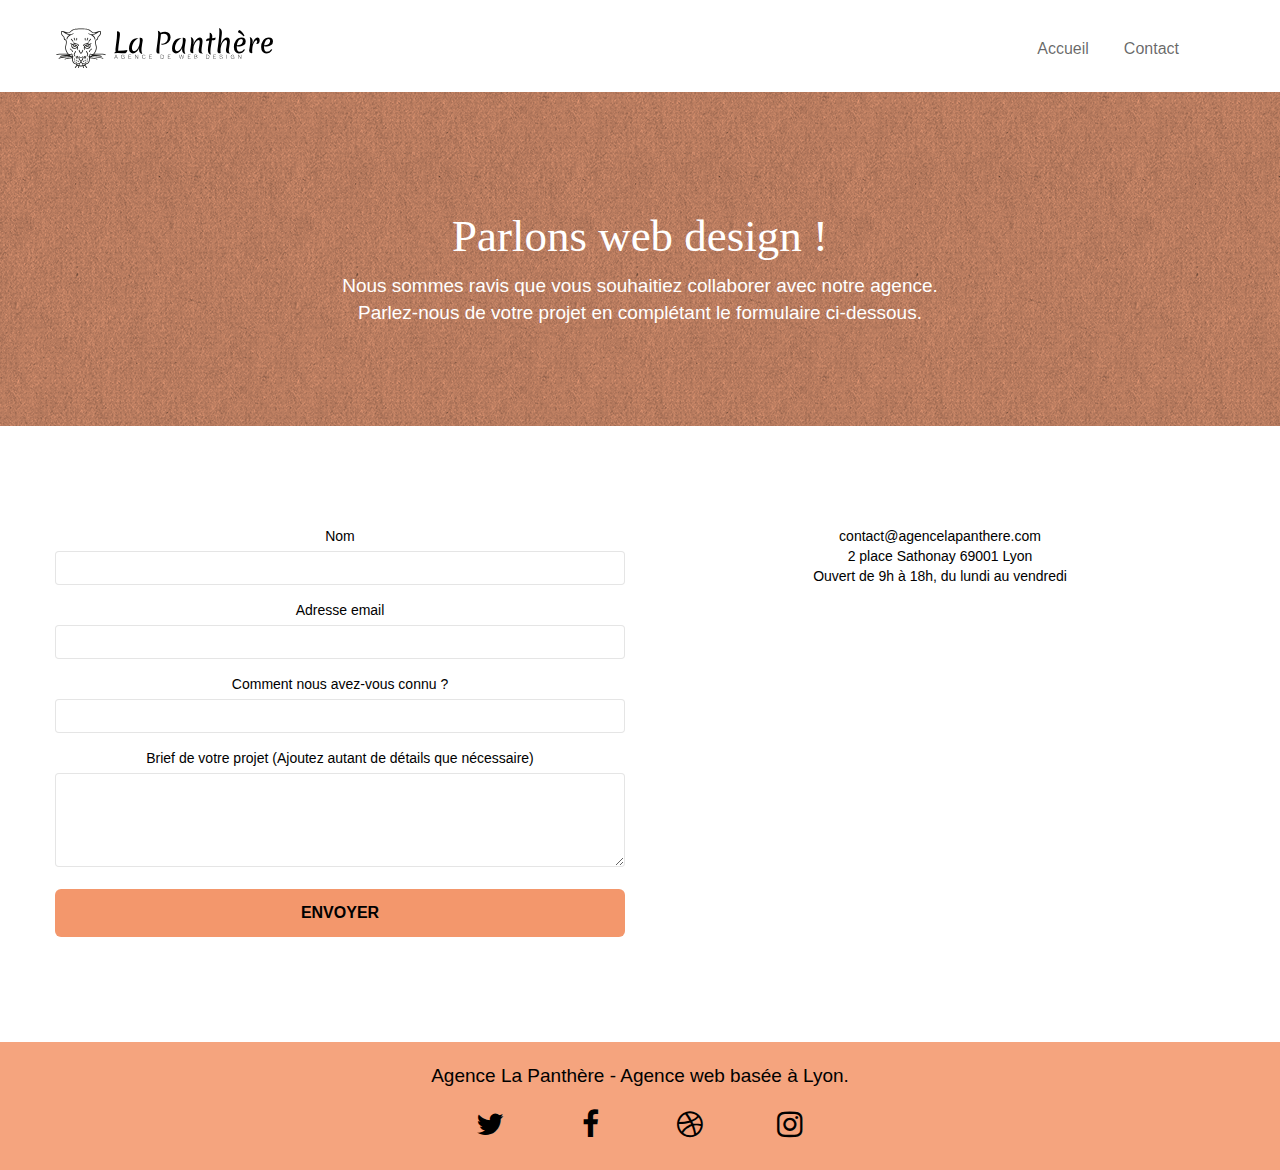
==== commit c3edaef2: "modifications soutenance" ====
--- a/page2.html
+++ b/page2.html
@@ -20,7 +20,7 @@
 	<script src="./js/blocs.js"></script>
 	<script src="./js/jqBootstrapValidation.js"></script>
 	<script src="./js/formHandler.js"></script>
-	<title>page2</title>
+	<title>Contact</title>
 
 </head>
 
@@ -32,6 +32,17 @@
 					<div class="navbar-header">
 						<a class="navbar-brand" href="index.html"><img src="img/agence-la-panthere-monochrome.svg"
 								alt="atlanta web design logo" height="40" /></a>
+					</div>
+
+					<div class="collapse navbar-collapse navbar-1 special-dropdown-nav">
+						<ul class="site-navigation nav navbar-nav">
+							<li>
+								<a href="index.html">Accueil</a>
+							</li>
+							<li>
+								<a href="page2.html">Contact</a>
+							</li>
+						</ul>
 					</div>
 
 				</nav>
@@ -57,31 +68,31 @@
 			<div class="container bloc-lg">
 				<div class="row">
 					<div class="col-sm-6">
-						<form id="form_1" novalidate success-msg="Your message has been sent."
-							fail-msg="Sorry it seems that our mail server is not responding, Sorry for the inconvenience!">
+						<form id="form_1" novalidate data-success-msg = "Your message has been sent."
+							data-fail-msg="Sorry it seems that our mail server is not responding, Sorry for the inconvenience!">
 							<div class="form-group">
 								<label for="name">
 									Nom
 								</label>
-								<input id="name" class="form-control" required="nom" />
+								<input id="name" class="form-control" type="text" required="required" />
 							</div>
 							<div class="form-group">
-								<label for="mail">
+								<label>
 									Adresse email
 								</label>
-								<input id="email" class="form-control" type="email" required="e-mail" />
+								<input id="email" class="form-control" type="email" required="required" />
 							</div>
 							<div class="form-group">
-								<label for="init">
+								<label>
 									Comment nous avez-vous connu ?
 								</label>
-								<input class="form-control" type="email" required="Comment nous avez-vous connu?" id="input_504" />
+								<input class="form-control" type="text" required="required" id="input_504" />
 							</div>
 							<div class="form-group">
-								<label for="brief">
+								<label>
 									Brief de votre projet (Ajoutez autant de détails que nécessaire)<br>
 								</label><textarea id="message" class="form-control" rows="4" cols="50"
-									required="brief du projet"></textarea>
+									required="required"></textarea>
 							</div>
 							<button class="bloc-button btn btn-lg btn-block cta-hero btn-atomic-tangerine"
 								type="submit">
--- a/style.css
+++ b/style.css
@@ -1,4 +1,3 @@
-
 body {
     margin: 0;
     padding: 0;
@@ -138,7 +137,7 @@
 .d-bloc p a {
     color: black;
 }
-*/
+
 .d-bloc .a-btn:hover,
 .d-bloc .navbar a:hover,
 .d-bloc .navbar-brand:hover,
@@ -925,10 +924,7 @@
         overflow-x: hidden;
         position: relative;
     }
-    .bloc {
-        padding-left: constant(safe-area-inset-left);
-        padding-right: constant(safe-area-inset-right);
-    }
+
     .bloc-group,
     .bloc-group .bloc {
         display: block;
@@ -937,8 +933,6 @@
     .bloc-fill-screen .fill-bloc-top-edge,
     .bloc-fill-screen .fill-bloc-bottom-edge {
         padding: 0 20px;
-        padding-left: constant(safe-area-inset-left);
-        padding-right: constant(safe-area-inset-right);
     }
 }
 
